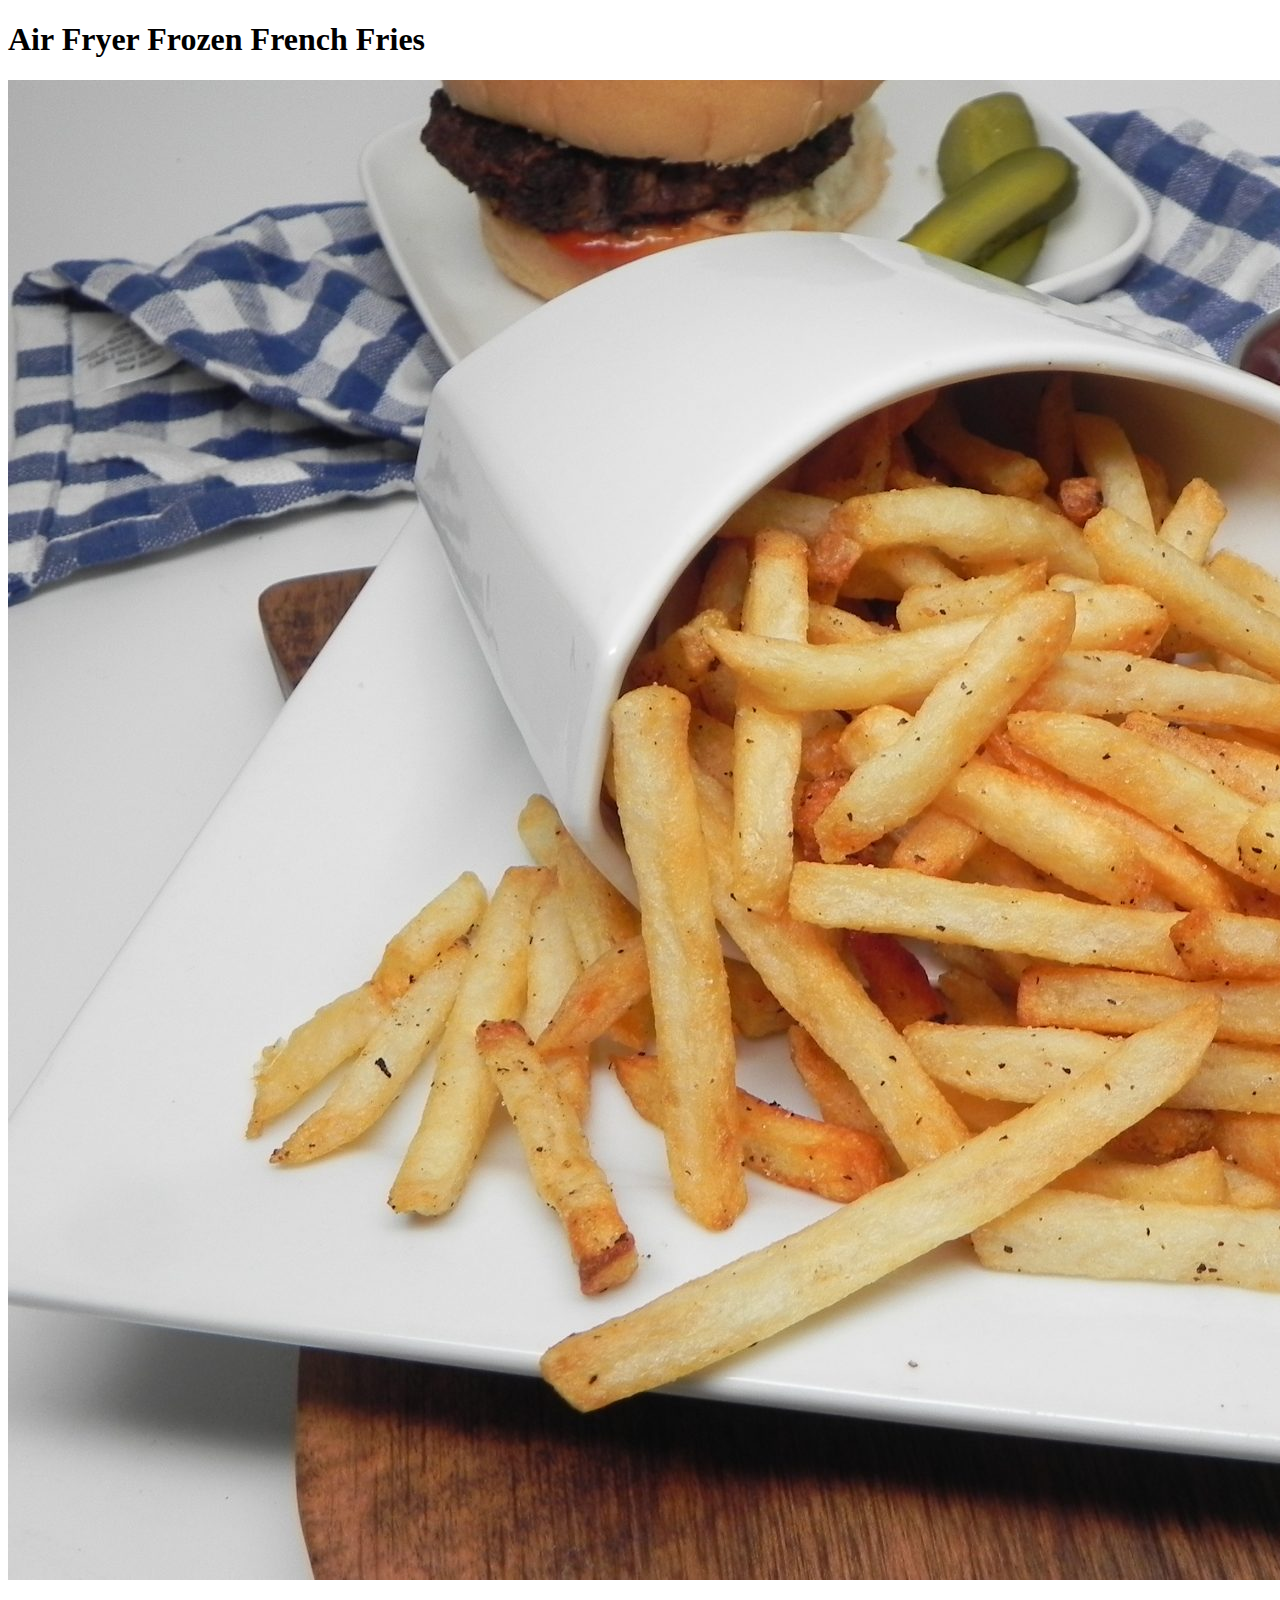
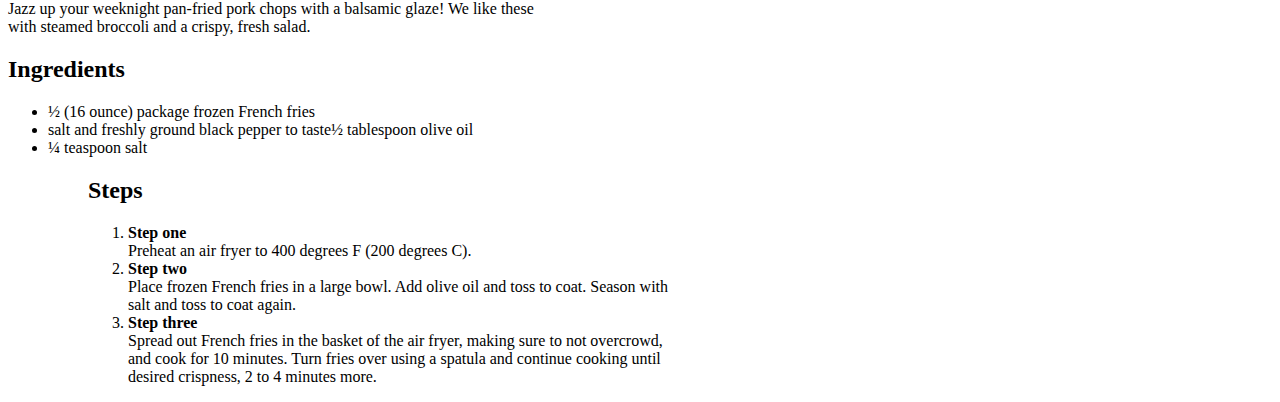
==== recipes/Air-Fryer-Frozen-French-Fries.htm @ fd9d9645 "this is my recipes web page with only html" ====
﻿<!DOCTYPE html>

<html lang="eng">
	<head>
		<meta charset="UTF-8">
		<title>Air-Fryer-Frozen-French-Fries</title>
	</head>
</html>

<body>
	<h1>Air Fryer Frozen French Fries</h1>
	<img src="../recipes-images/image(air-fryer-frozen-french-fries).jpg" alt=" img of Air Fryer Frozen French Fries">	
	<p>Jazz up your weeknight pan-fried pork chops with a balsamic glaze! We like these <br>with steamed broccoli and a crispy, fresh salad.</p>
	<h2>Ingredients</h2>
	<ul>
		<li>½ (16 ounce) package frozen French fries</li>
		<li>salt and freshly ground black pepper to taste½ tablespoon olive oil</li>
		<li>¼ teaspoon salt</li>
	<ul>
	<h2>Steps</h2>
	<ol>
		<li><b>Step one</b><br>Preheat an air fryer to 400 degrees F (200 degrees C).</li>
		<li><b>Step two</b><br>Place frozen French fries in a large bowl. Add olive oil and toss to coat. Season with <br>salt and toss to coat again.</li>
		<li><b>Step three</b><br>Spread out French fries in the basket of the air fryer, making sure to not overcrowd,<br> and cook for 10 minutes. Turn fries over using a spatula and continue cooking until<br> desired crispness, 2 to 4 minutes more.</li>
	</ol>
</body>
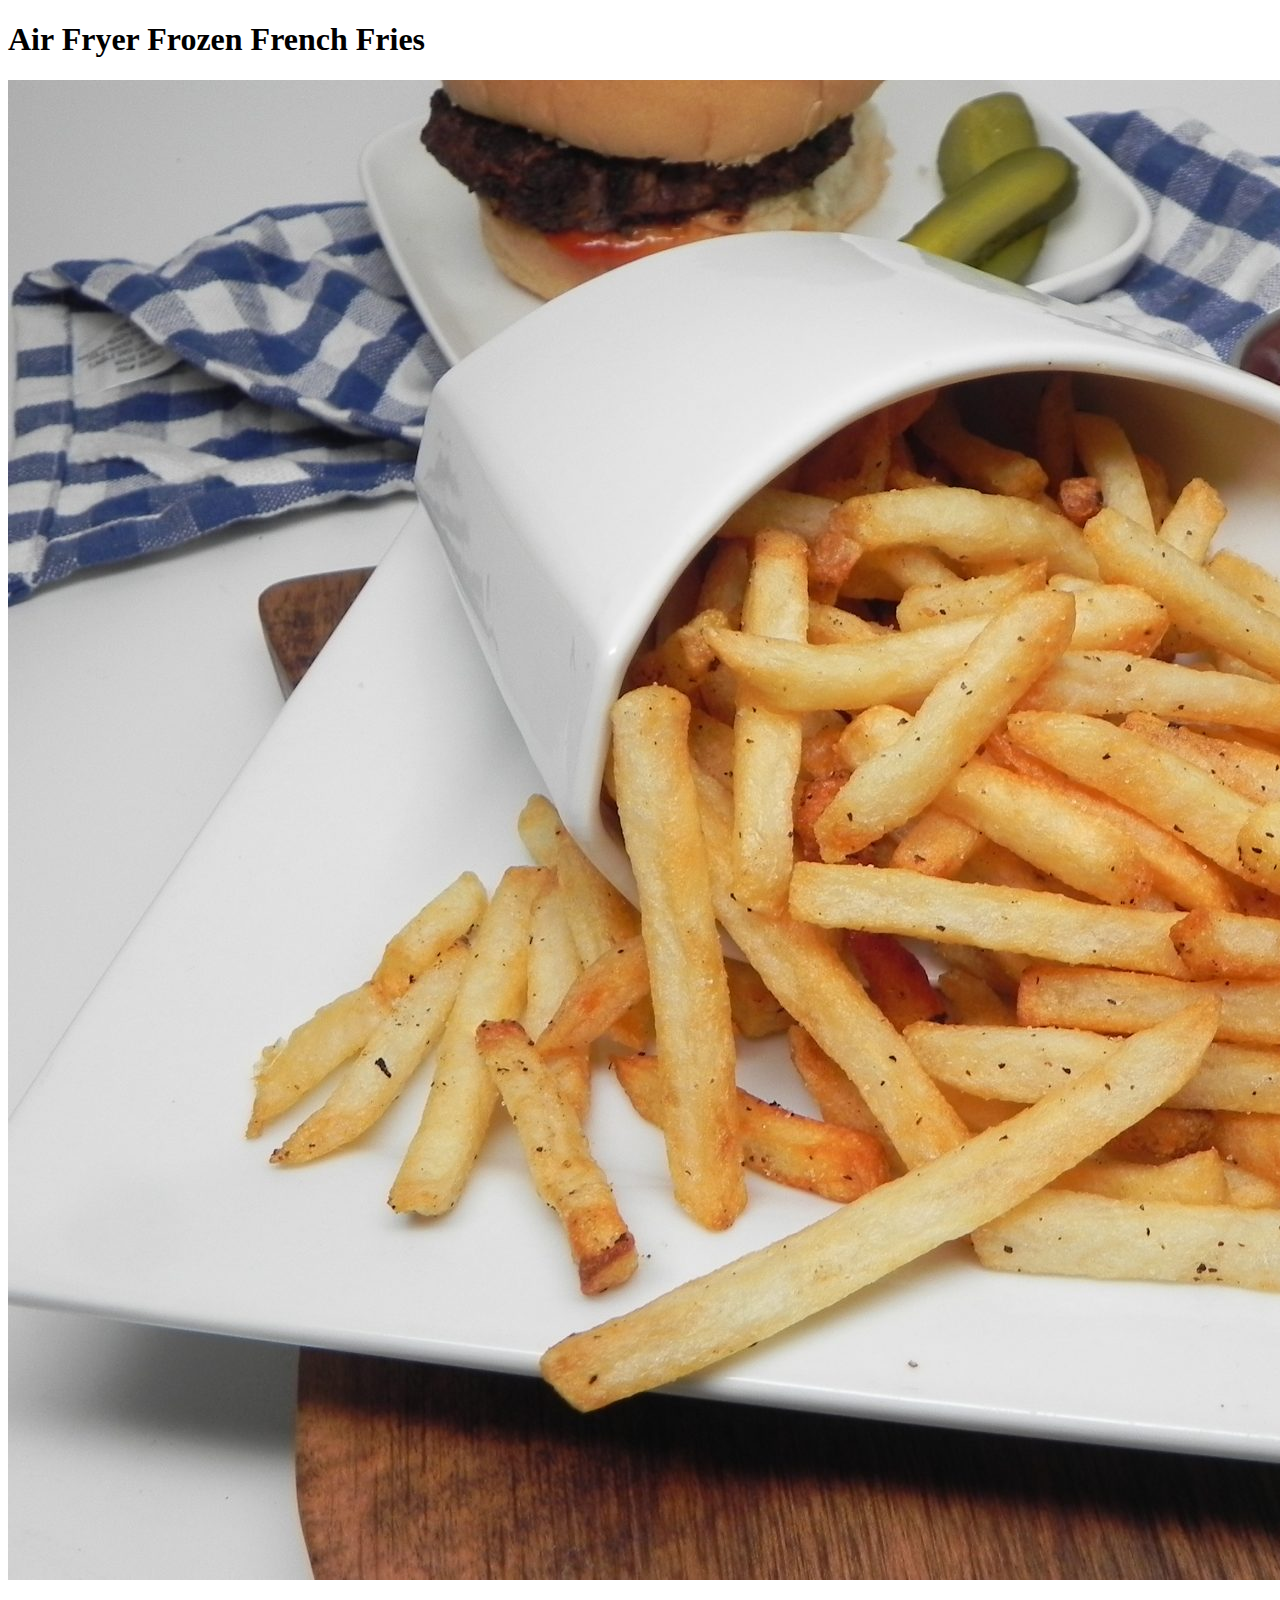
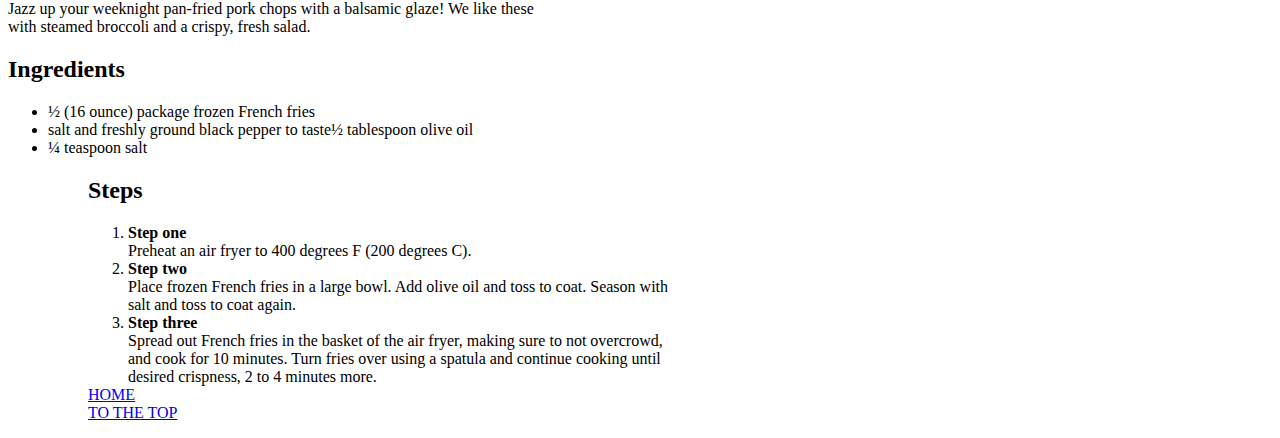
==== commit 0aad7408: "add a top lien" ====
--- a/recipes/Air-Fryer-Frozen-French-Fries.htm
+++ b/recipes/Air-Fryer-Frozen-French-Fries.htm
@@ -8,7 +8,7 @@
 </html>
 
 <body>
-	<h1>Air Fryer Frozen French Fries</h1>
+	<h1 id="top">Air Fryer Frozen French Fries</h1>
 	<img src="../recipes-images/image(air-fryer-frozen-french-fries).jpg" alt=" img of Air Fryer Frozen French Fries">	
 	<p>Jazz up your weeknight pan-fried pork chops with a balsamic glaze! We like these <br>with steamed broccoli and a crispy, fresh salad.</p>
 	<h2>Ingredients</h2>
@@ -23,4 +23,7 @@
 		<li><b>Step two</b><br>Place frozen French fries in a large bowl. Add olive oil and toss to coat. Season with <br>salt and toss to coat again.</li>
 		<li><b>Step three</b><br>Spread out French fries in the basket of the air fryer, making sure to not overcrowd,<br> and cook for 10 minutes. Turn fries over using a spatula and continue cooking until<br> desired crispness, 2 to 4 minutes more.</li>
 	</ol>
+	<a href="../index.html">HOME</a>
+	<br>
+	<a href="#top">TO THE TOP</a>
 </body>
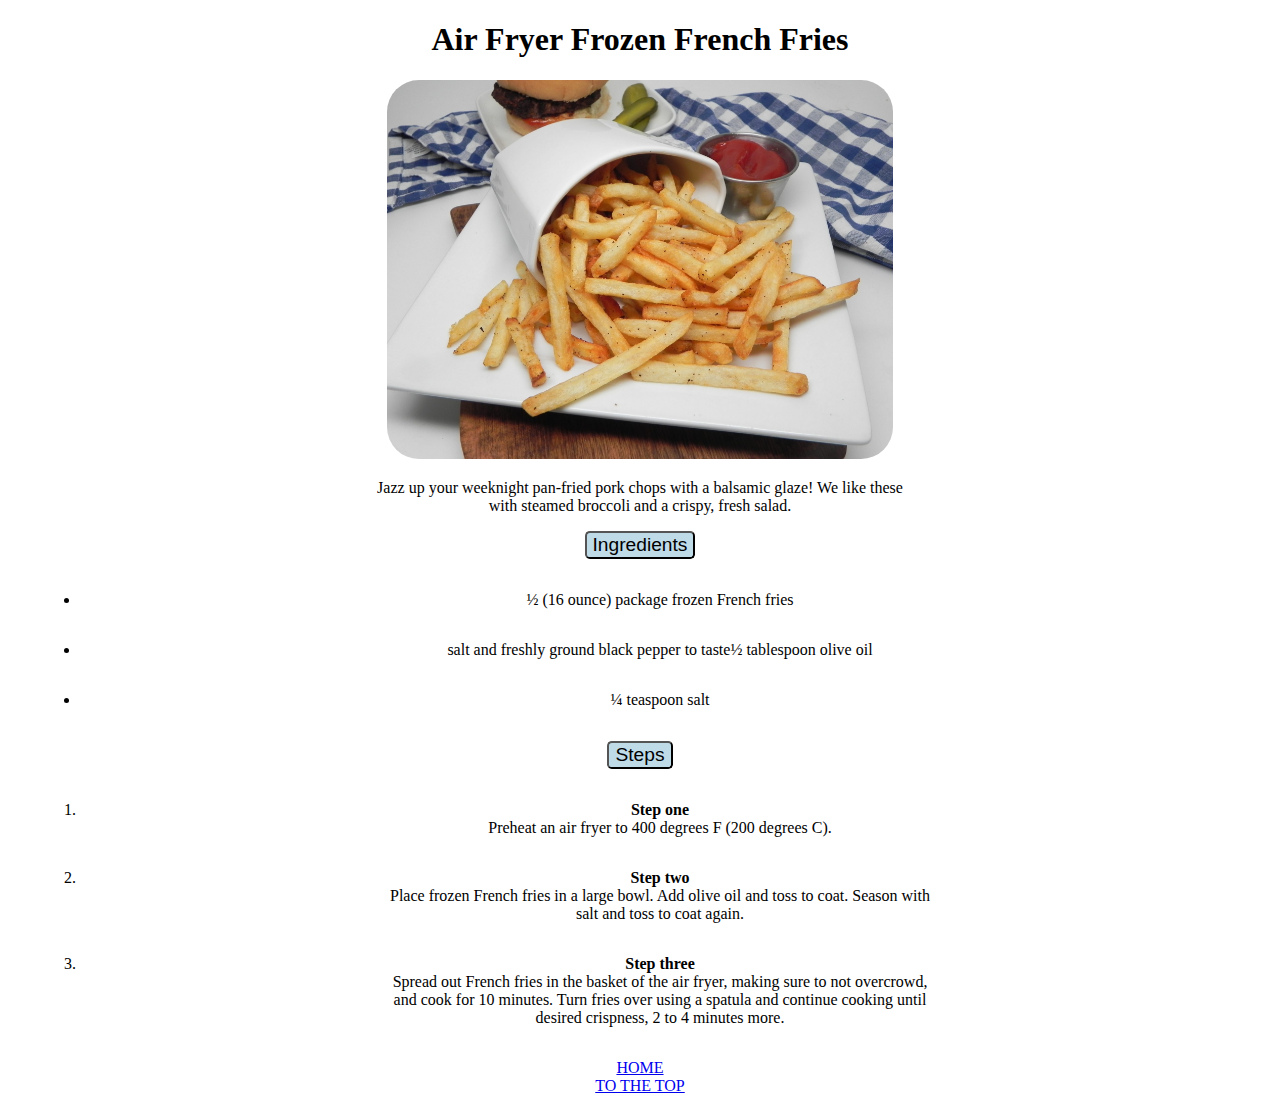
==== commit e1c5c3fb: "[200~i add some globel css to  the recepes ." ====
--- a/recipes/Air-Fryer-Frozen-French-Fries.htm
+++ b/recipes/Air-Fryer-Frozen-French-Fries.htm
@@ -4,21 +4,21 @@
 	<head>
 		<meta charset="UTF-8">
 		<title>Air-Fryer-Frozen-French-Fries</title>
+		<link rel="stylesheet" href="../css/recipes.css">
 	</head>
-</html>
 
 <body>
 	<h1 id="top">Air Fryer Frozen French Fries</h1>
 	<img src="../recipes-images/image(air-fryer-frozen-french-fries).jpg" alt=" img of Air Fryer Frozen French Fries">	
 	<p>Jazz up your weeknight pan-fried pork chops with a balsamic glaze! We like these <br>with steamed broccoli and a crispy, fresh salad.</p>
-	<h2>Ingredients</h2>
-	<ul>
+	<button class="btn">Ingredients</button>
+	<ul class="hidden">
 		<li>½ (16 ounce) package frozen French fries</li>
 		<li>salt and freshly ground black pepper to taste½ tablespoon olive oil</li>
 		<li>¼ teaspoon salt</li>
-	<ul>
-	<h2>Steps</h2>
-	<ol>
+	</ul>
+	<button class="btn">Steps</button>
+	<ol class="hidden">
 		<li><b>Step one</b><br>Preheat an air fryer to 400 degrees F (200 degrees C).</li>
 		<li><b>Step two</b><br>Place frozen French fries in a large bowl. Add olive oil and toss to coat. Season with <br>salt and toss to coat again.</li>
 		<li><b>Step three</b><br>Spread out French fries in the basket of the air fryer, making sure to not overcrowd,<br> and cook for 10 minutes. Turn fries over using a spatula and continue cooking until<br> desired crispness, 2 to 4 minutes more.</li>
@@ -27,3 +27,5 @@
 	<br>
 	<a href="#top">TO THE TOP</a>
 </body>
+
+</html>--- a/css/recipes.css
+++ b/css/recipes.css
@@ -0,0 +1,37 @@
+img{
+    max-width: 40%;
+    max-height: auto;
+    border-radius: 2rem;
+}
+*{
+    text-align: center;
+    position: relative;
+    justify-content: center;
+}
+ li{
+     margin: 2rem;
+ }
+
+/*.hidden{
+    display: none;
+}
+*/
+.btn{
+    display:block;
+    font-family: 'Gill Sans', 'Gill Sans MT', Calibri, 'Trebuchet MS', sans-serif;
+    font-size: 1.2rem;
+    background-color:rgba(52, 141, 182, 0.315);
+    margin: auto;
+    margin-top: 1rem;
+    margin-bottom:1rem ;
+    border-radius:0.3rem ;
+}
+.bac{
+    background-color: rgba(70, 86, 155, 0.315);
+    border-radius: 2rem;
+}
+.bac_li{
+    margin: 1rem;
+    padding: 1rem;
+    font-size: 1.5rem;
+}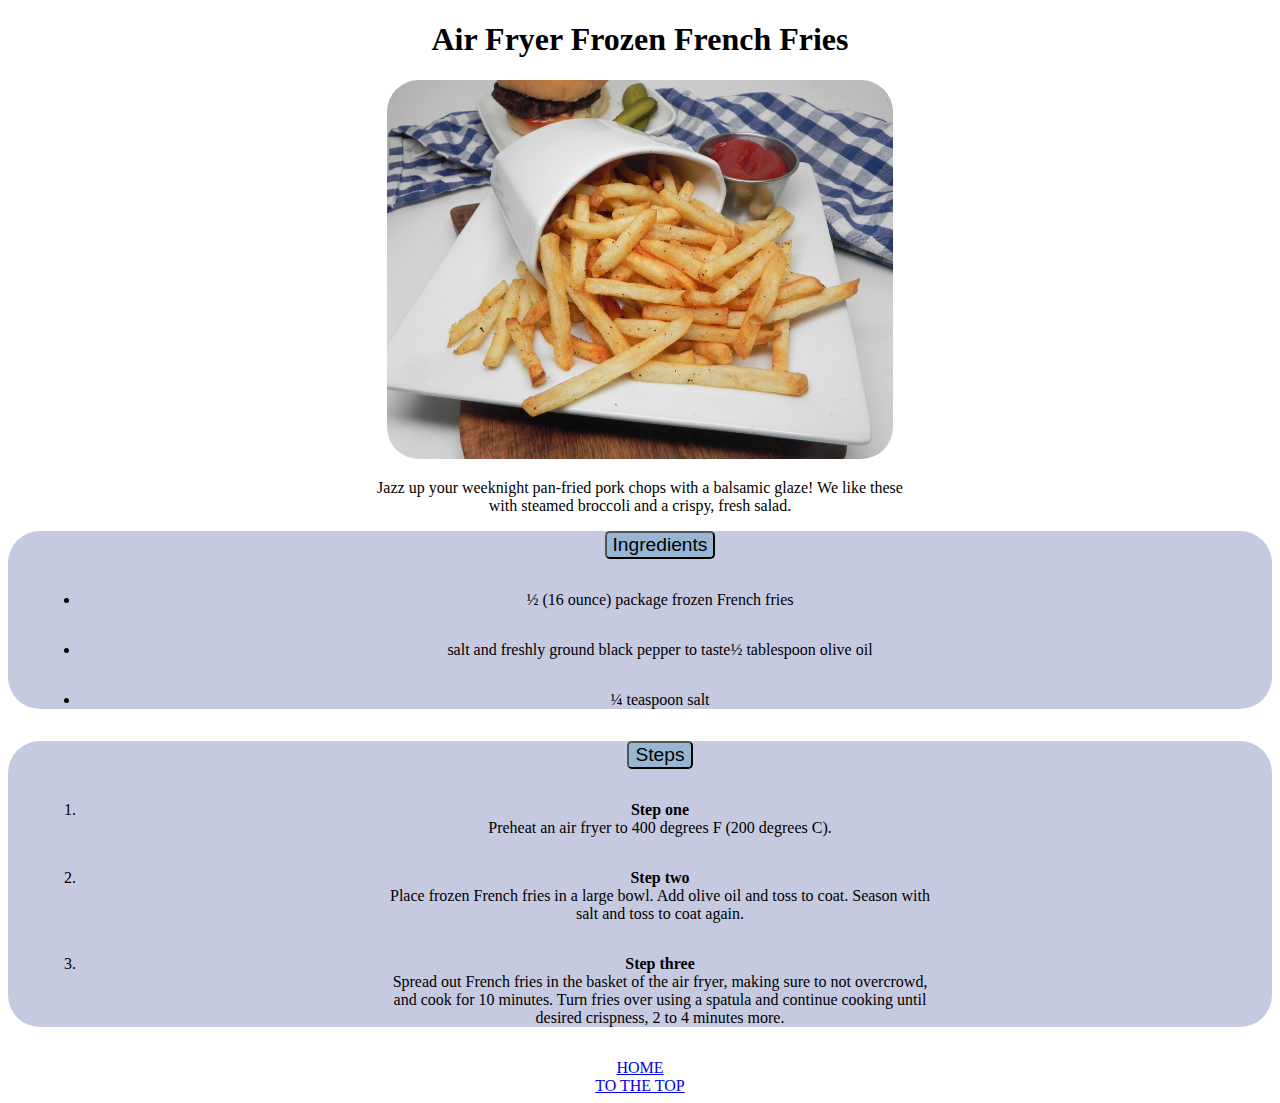
==== commit a8736ecf: "fix html" ====
--- a/recipes/Air-Fryer-Frozen-French-Fries.htm
+++ b/recipes/Air-Fryer-Frozen-French-Fries.htm
@@ -11,14 +11,14 @@
 	<h1 id="top">Air Fryer Frozen French Fries</h1>
 	<img src="../recipes-images/image(air-fryer-frozen-french-fries).jpg" alt=" img of Air Fryer Frozen French Fries">	
 	<p>Jazz up your weeknight pan-fried pork chops with a balsamic glaze! We like these <br>with steamed broccoli and a crispy, fresh salad.</p>
-	<button class="btn">Ingredients</button>
-	<ul class="hidden">
+	<ul class="hidden bac">
+		<button class="btn">Ingredients</button>
 		<li>½ (16 ounce) package frozen French fries</li>
 		<li>salt and freshly ground black pepper to taste½ tablespoon olive oil</li>
 		<li>¼ teaspoon salt</li>
 	</ul>
-	<button class="btn">Steps</button>
-	<ol class="hidden">
+	<ol class="hidden bac" >
+		<button class="btn">Steps</button>
 		<li><b>Step one</b><br>Preheat an air fryer to 400 degrees F (200 degrees C).</li>
 		<li><b>Step two</b><br>Place frozen French fries in a large bowl. Add olive oil and toss to coat. Season with <br>salt and toss to coat again.</li>
 		<li><b>Step three</b><br>Spread out French fries in the basket of the air fryer, making sure to not overcrowd,<br> and cook for 10 minutes. Turn fries over using a spatula and continue cooking until<br> desired crispness, 2 to 4 minutes more.</li>
